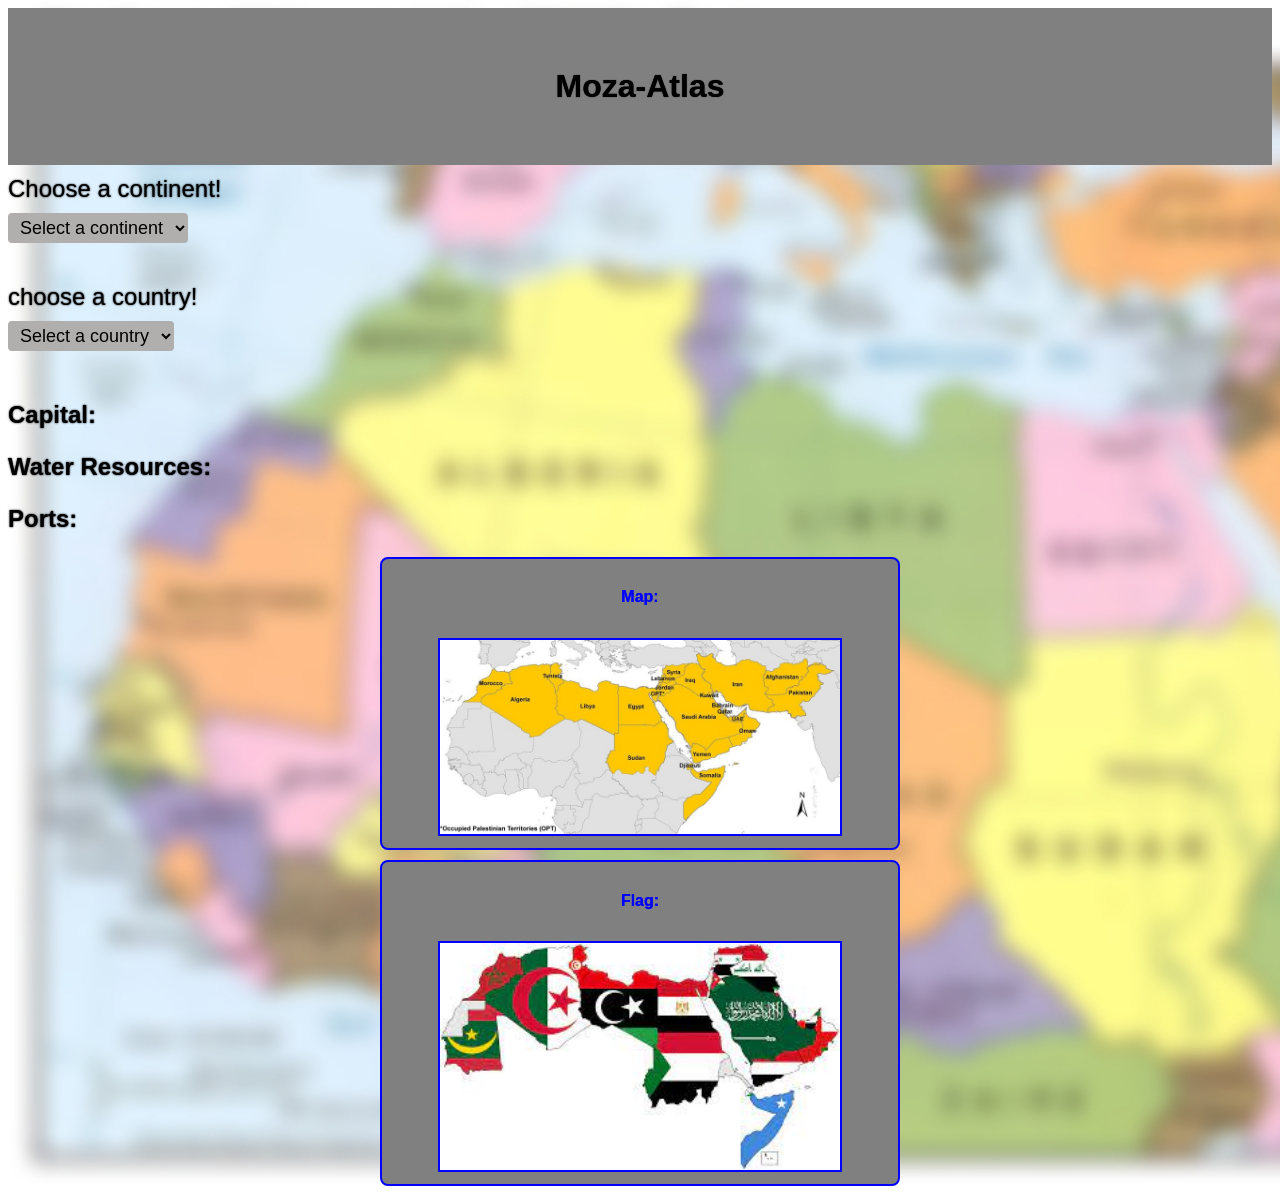
==== index.html @ a255283c "Add files via upload" ====
<!DOCTYPE html>
<html>
    <head>
        <title>Mini Middle-East Atlas</title>
        <meta name="description" content="A mini Atlas inspired by a school project">
        <meta name="viewport" content="width=device-width, initial-scale=1.0">
        <link rel="stylesheet" href="Atlas-Mina.css">
    </head>
    <body>
        <div id="header">
            <h1 id="Title"> Moza-Atlas</h1>
        </div>
        <div id="body">
            <label for="Continent" class="cmbbx-lbl"> Choose a continent!</label>
            <select name="Continent" class="cmbbx" id="cntnnt">
            <option value="Select">Select a continent</option>
            <option value="Africa"> Africa</option>
            <option value="Asia"> Asia</option>
            </select>
            <label for="country" class="cmbbx-lbl"> choose a country!</label>
            <select name="country" class="cmbbx" id="cntry"></select>
            <div id="labels">
                <h3 id="capital"></h3>
                <h3 id="water-resources"></h3>
                <h3 id="ports"></h3>
                <div id="_div">
                    <h4>Map:</h4>
                    <img id="map_img">
                </div>
                <div id="_div">
                    <h4>Flag:</h4>
                    <img id="flag_img">
                </div>
            </div>
        </div>
        <script type="module" defer src="Atlas-Mina.js"></script>
    </body>
</html>
---- Atlas-Mina.css ----
body {
    margin: none 10px;
    font-family: Verdana, Geneva, Tahoma, sans-serif;
    background-image: url("images/Background.jpg");
    background-size: cover;
    background-repeat: no-repeat;
    text-shadow: 0 0 2px black;
}
#Title {
    background-color: gray;
    padding: 60px;
    text-align:center;
    font-size:xx-large;
    margin: 0;
    text-shadow: 0 0 1px black;
}
#header{
    background-color: grey;
    margin: none;
    width: 100%;
    height: 100%;
}
.cmbbx-lbl {
    display: block;
    font-size:x-large;
    margin-top: 10px;
}
.cmbbx {
    border: 0;
    border-radius: 4px;
    padding: 4px 8px;
    background: rgb(177, 174, 174);
    margin: 10px 0 30px 0;
    font-size: large;
}
#labels {
    display:block;
}
h3 {
    display: flex;
    font-size:x-large;
    margin-top: 20px;
    font-family: Arial, Helvetica, sans-serif;
}
img {
    border: 2px solid blue;
    width: 400px;
    margin-top: 10px;
}
#_div {
    color: blue;
    text-align: center;
    font-weight: bolder;
    text-shadow:0 0;
    background: grey;
    display: block;
    justify-content: space-around;
    border: 2px solid blue;
    border-radius: 8px;
    padding: 8px;
    margin: 10px auto;
    min-width: 500px;
    max-width: 500px;
}
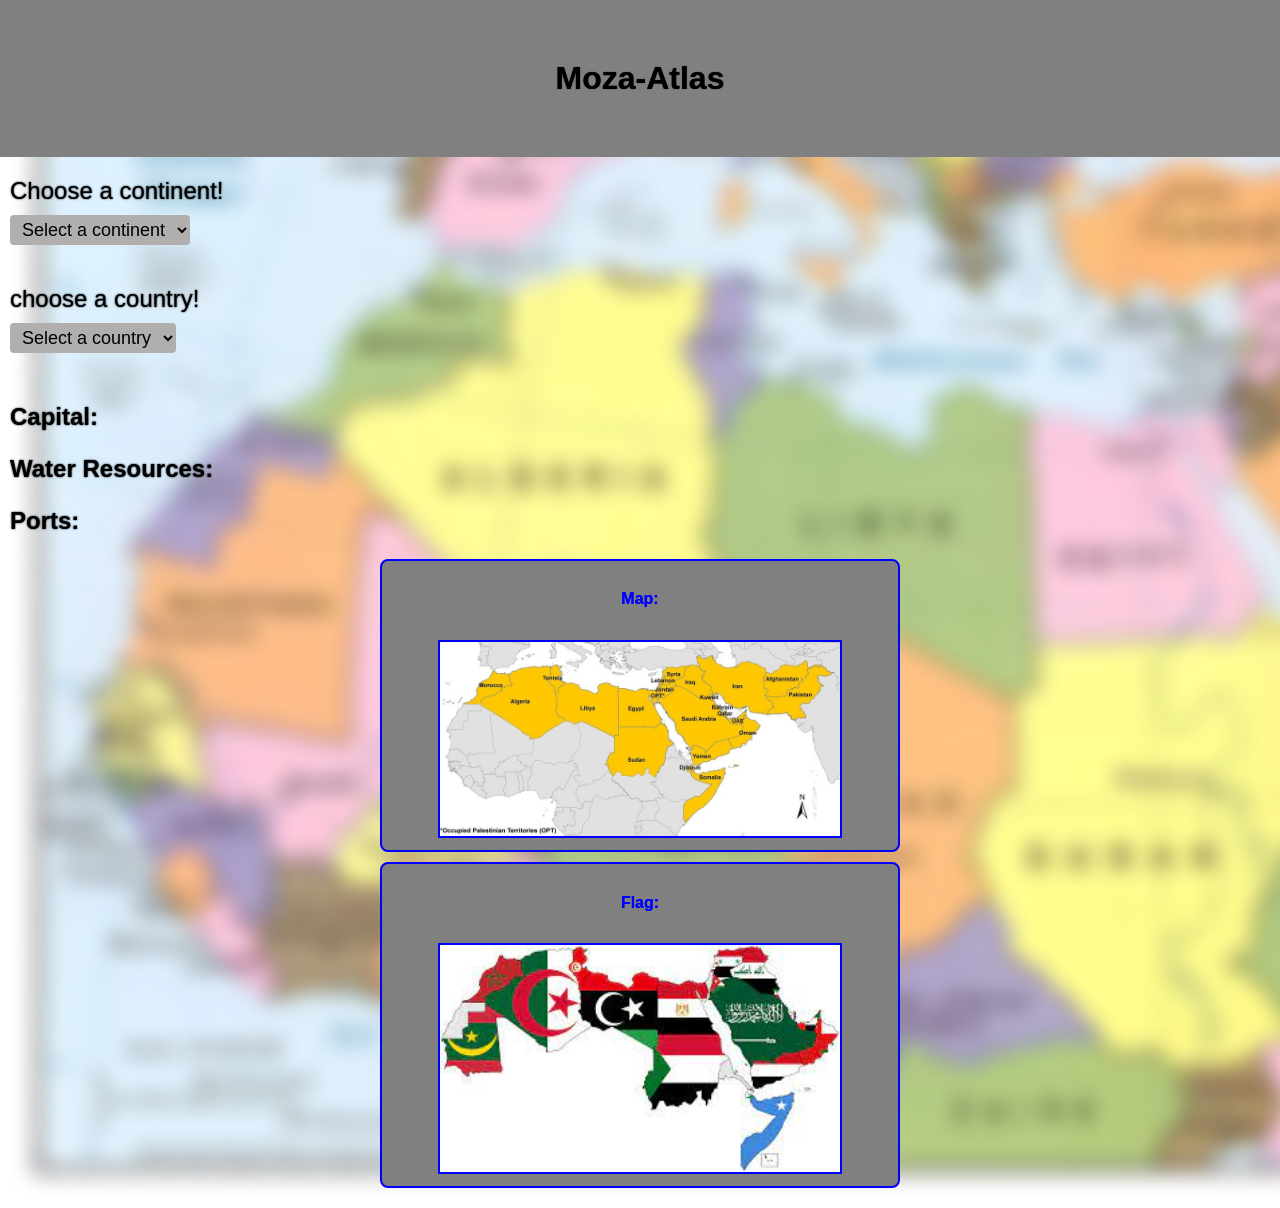
==== commit d05df463: "modified:   index.html" ====
--- a/Atlas-Mina.css
+++ b/Atlas-Mina.css
@@ -1,10 +1,12 @@
 body {
-    margin: none 10px;
+    margin: 0;
     font-family: Verdana, Geneva, Tahoma, sans-serif;
     background-image: url("images/Background.jpg");
     background-size: cover;
     background-repeat: no-repeat;
     text-shadow: 0 0 2px black;
+    color: black;
+    user-select: none;
 }
 #Title {
     background-color: gray;
@@ -19,6 +21,9 @@
     margin: none;
     width: 100%;
     height: 100%;
+}
+#body{
+    padding: 10px;
 }
 .cmbbx-lbl {
     display: block;
